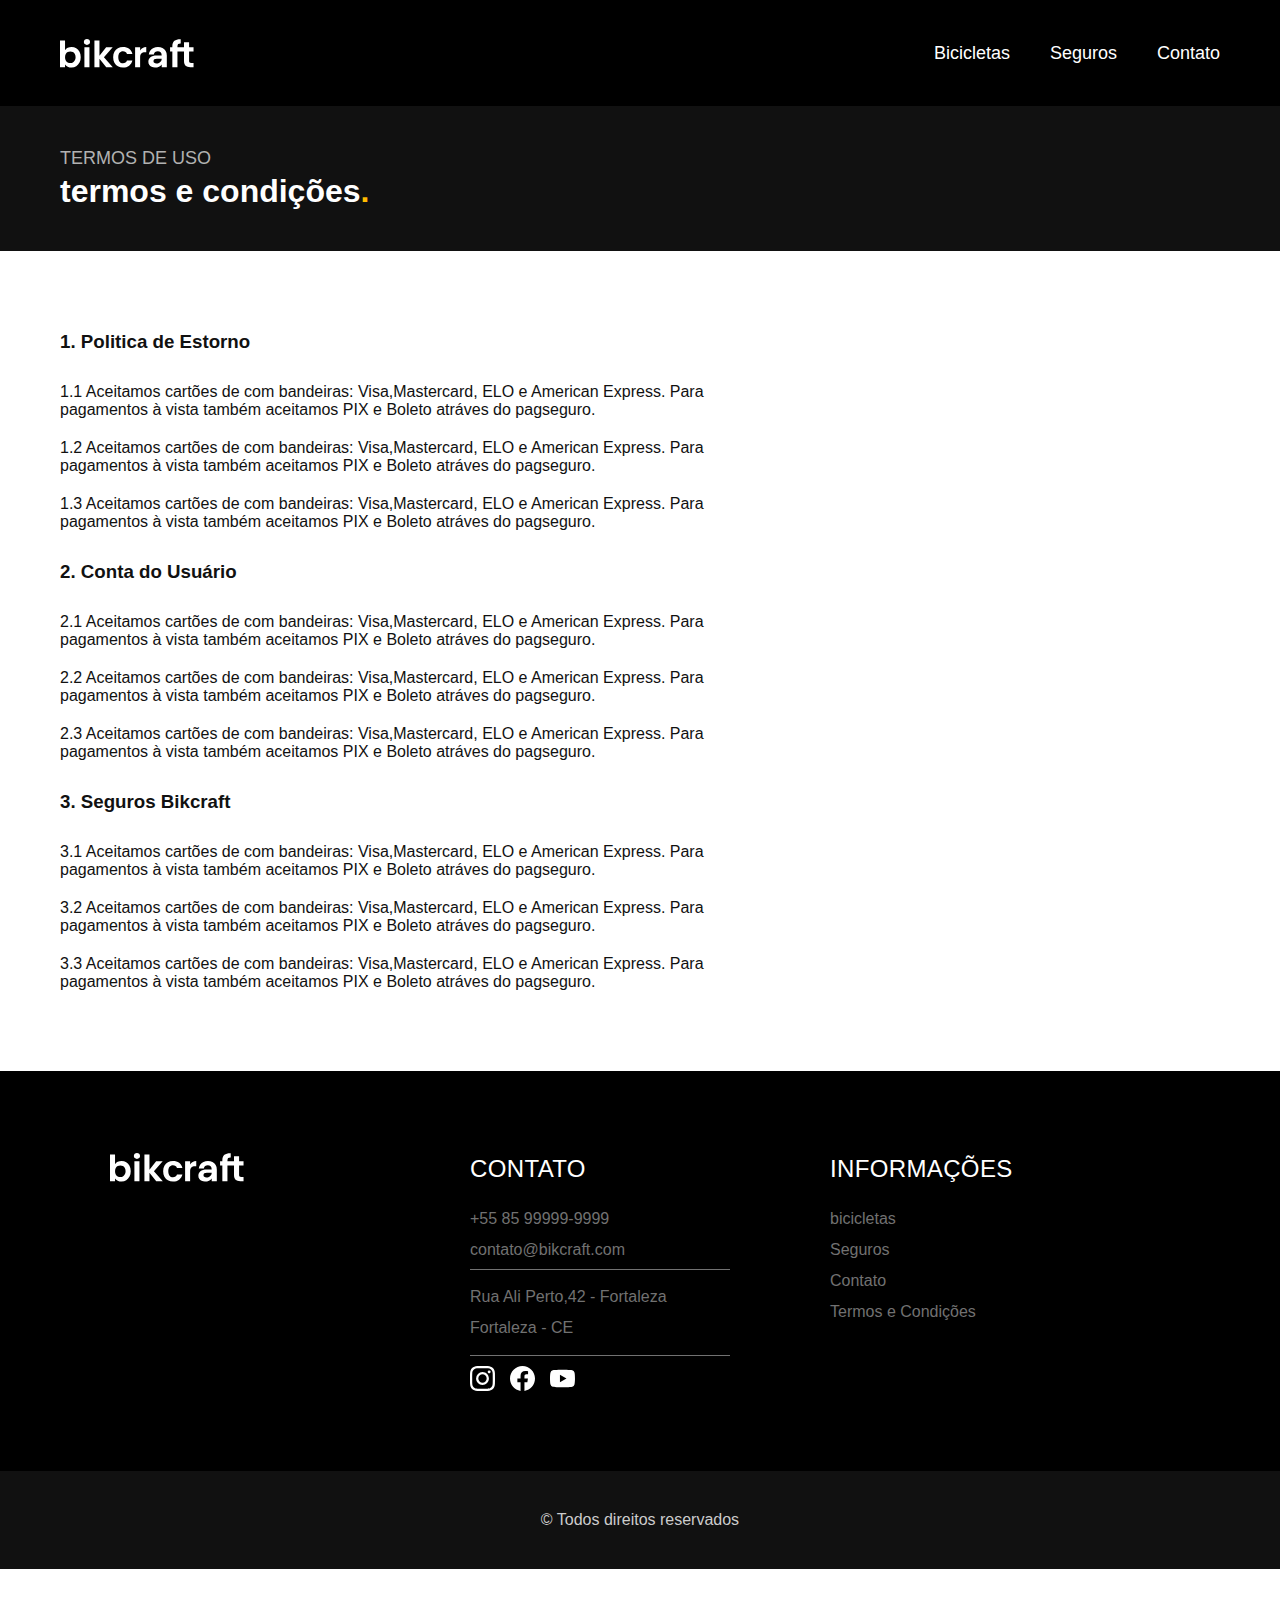
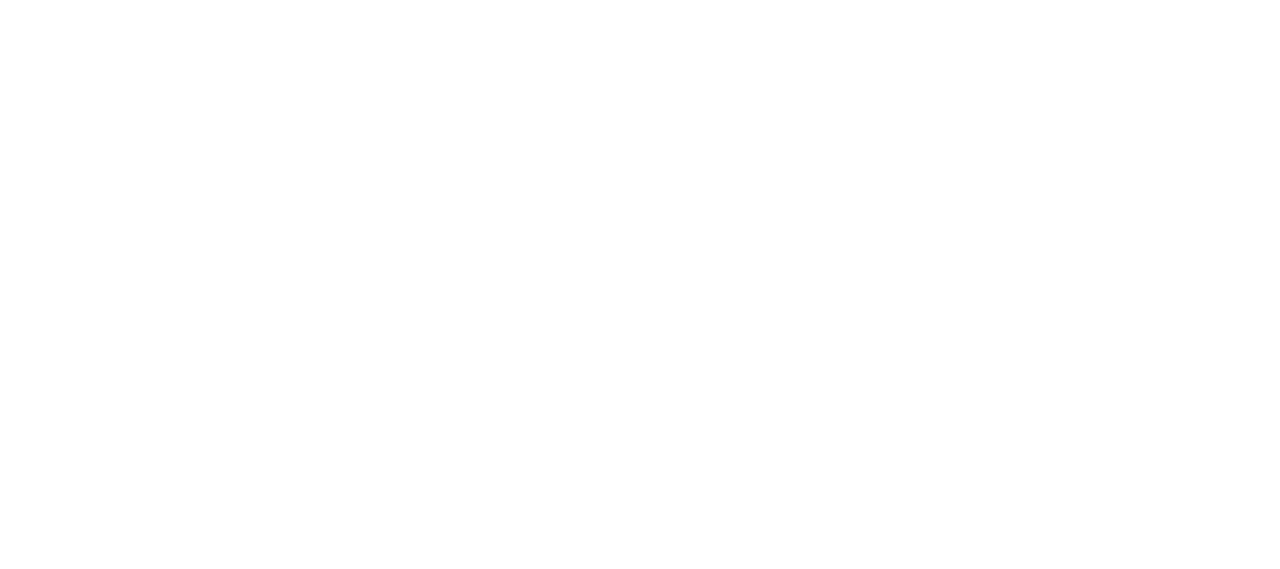
==== termos.html @ 2a8d365b "Adição Termos e Condições" ====
<!DOCTYPE html>
<html lang="pt-br">

<head>
  <meta charset="UTF-8">
  <meta name="viewport" content="width=device-width, initial-scale=1.0">

  <title>Bikcraft - Bicicletas Elétricas</title>
  <meta name="description" content="Bicicletas elétricas de alta precisão e qualidade,  feitas sob medida para o cliente. Explore o mundo na sua velocidade com a Bikcraft.">

  <link rel="stylesheet" href="./css/style.css">
</head>

<body>
  <header class="header-bg">
    <div class="header container-1">
      <a href="./">
        <img src="./img/bikcraft.svg" alt="Bikcraft">
      </a>

      <nav aria-label="primaria">
        <ul class="header-menu font-1-m cor-0">
          <li><a href="./bicicletas.html">Bicicletas</a></li>
          <li><a href="./seguros.html">Seguros</a></li>
          <li><a href="./contato.html">Contato</a></li>
        </ul>
      </nav>
    </div>
  </header>

  <section class="termos-bg" aria-label="termos e condições">
    <div class="termos container-1">
      <p class="font-2-m cor-5">Termos de uso</p>
      <h2 class="font-1-xl cor-0">termos e condições<span class="cor-p1">.</span></h2>
    </div>
  </section>

  <main class="container-1">
    <div class="termos-conteudo">
      <h3> 1. Politica de Estorno</h3>
      <p> 1.1 Aceitamos cartões de com bandeiras: Visa,Mastercard, ELO e American Express. Para pagamentos à vista também aceitamos PIX e Boleto atráves do pagseguro.</p>
      <p> 1.2 Aceitamos cartões de com bandeiras: Visa,Mastercard, ELO e American Express. Para pagamentos à vista também aceitamos PIX e Boleto atráves do pagseguro.</p>
      <p> 1.3 Aceitamos cartões de com bandeiras: Visa,Mastercard, ELO e American Express. Para pagamentos à vista também aceitamos PIX e Boleto atráves do pagseguro.</p>

      <h3> 2. Conta do Usuário</h3>
      <p> 2.1 Aceitamos cartões de com bandeiras: Visa,Mastercard, ELO e American Express. Para pagamentos à vista também aceitamos PIX e Boleto atráves do pagseguro.</p>
      <p> 2.2 Aceitamos cartões de com bandeiras: Visa,Mastercard, ELO e American Express. Para pagamentos à vista também aceitamos PIX e Boleto atráves do pagseguro.</p>
      <p> 2.3 Aceitamos cartões de com bandeiras: Visa,Mastercard, ELO e American Express. Para pagamentos à vista também aceitamos PIX e Boleto atráves do pagseguro.</p>

      <h3> 3. Seguros Bikcraft</h3>
      <p> 3.1 Aceitamos cartões de com bandeiras: Visa,Mastercard, ELO e American Express. Para pagamentos à vista também aceitamos PIX e Boleto atráves do pagseguro.</p>
      <p> 3.2 Aceitamos cartões de com bandeiras: Visa,Mastercard, ELO e American Express. Para pagamentos à vista também aceitamos PIX e Boleto atráves do pagseguro.</p>
      <p> 3.3 Aceitamos cartões de com bandeiras: Visa,Mastercard, ELO e American Express. Para pagamentos à vista também aceitamos PIX e Boleto atráves do pagseguro.</p>
    </div>
  </main>

  <footer class="rodape">
    <div class="rodape-lista container-1">
      <div>
        <a href="./">
          <img src="./img/bikcraft.svg" alt="Bikcraft">
        </a>
      </div>
      <div class="font-2-s cor-7">
        <h3 class="font-2-l-b cor-0">Contato</h3>
        <a href="+5585999999999">+55 85 99999-9999</a>
        <p>contato@bikcraft.com</p>
        <span class="span">Rua Ali Perto,42 - Fortaleza
          <span>Fortaleza - CE</span></span>
        <ul class="rodape-redes">
          <li><img src="./img/redes/instagram.svg" alt="icone-insta"></li>
          <li><img src="./img/redes/facebook.svg" alt="icone-fc"></li>
          <li><img src="./img/redes/youtube.svg" alt="icone-yt"></li>
        </ul>
      </div>
      <div>
        <h3 class="font-2-l-b cor-0">Informações</h3>
        <ul class="rodape-info font-2-s cor-7">
          <li>bicicletas</li>
          <li>Seguros</li>
          <li>Contato</li>
          <li>Termos e Condições</li>
        </ul>
      </div>
    </div>
    <div class="rodape-final">
      <p class="container-1">&copy; Todos direitos reservados</p>
    </div>
  </footer>


</body>

</html>
---- css/style.css ----
@import "./global/reset.css";
@import "./utilidades/tipografia.css";
@import "./utilidades/cores.css";

@import "./global/header.css";

/* Utilidades */
@import "./utilidades/componentes.css";

/* Home */
@import "./home/introducao.css";
@import "./home/tecnologia.css";
@import "./home/parceiros.css";
@import "./home/depoimentos.css";
@import "./home/rodape.css";

/* bicicletas */
@import "./bicicletas/bicicletas-lista.css";
@import "./bicicletas/bicicletas.css";

/* Seguros */
@import "./seguros/seguros.css";

/* Termos e Condições */
@import "./termos/termos.css";
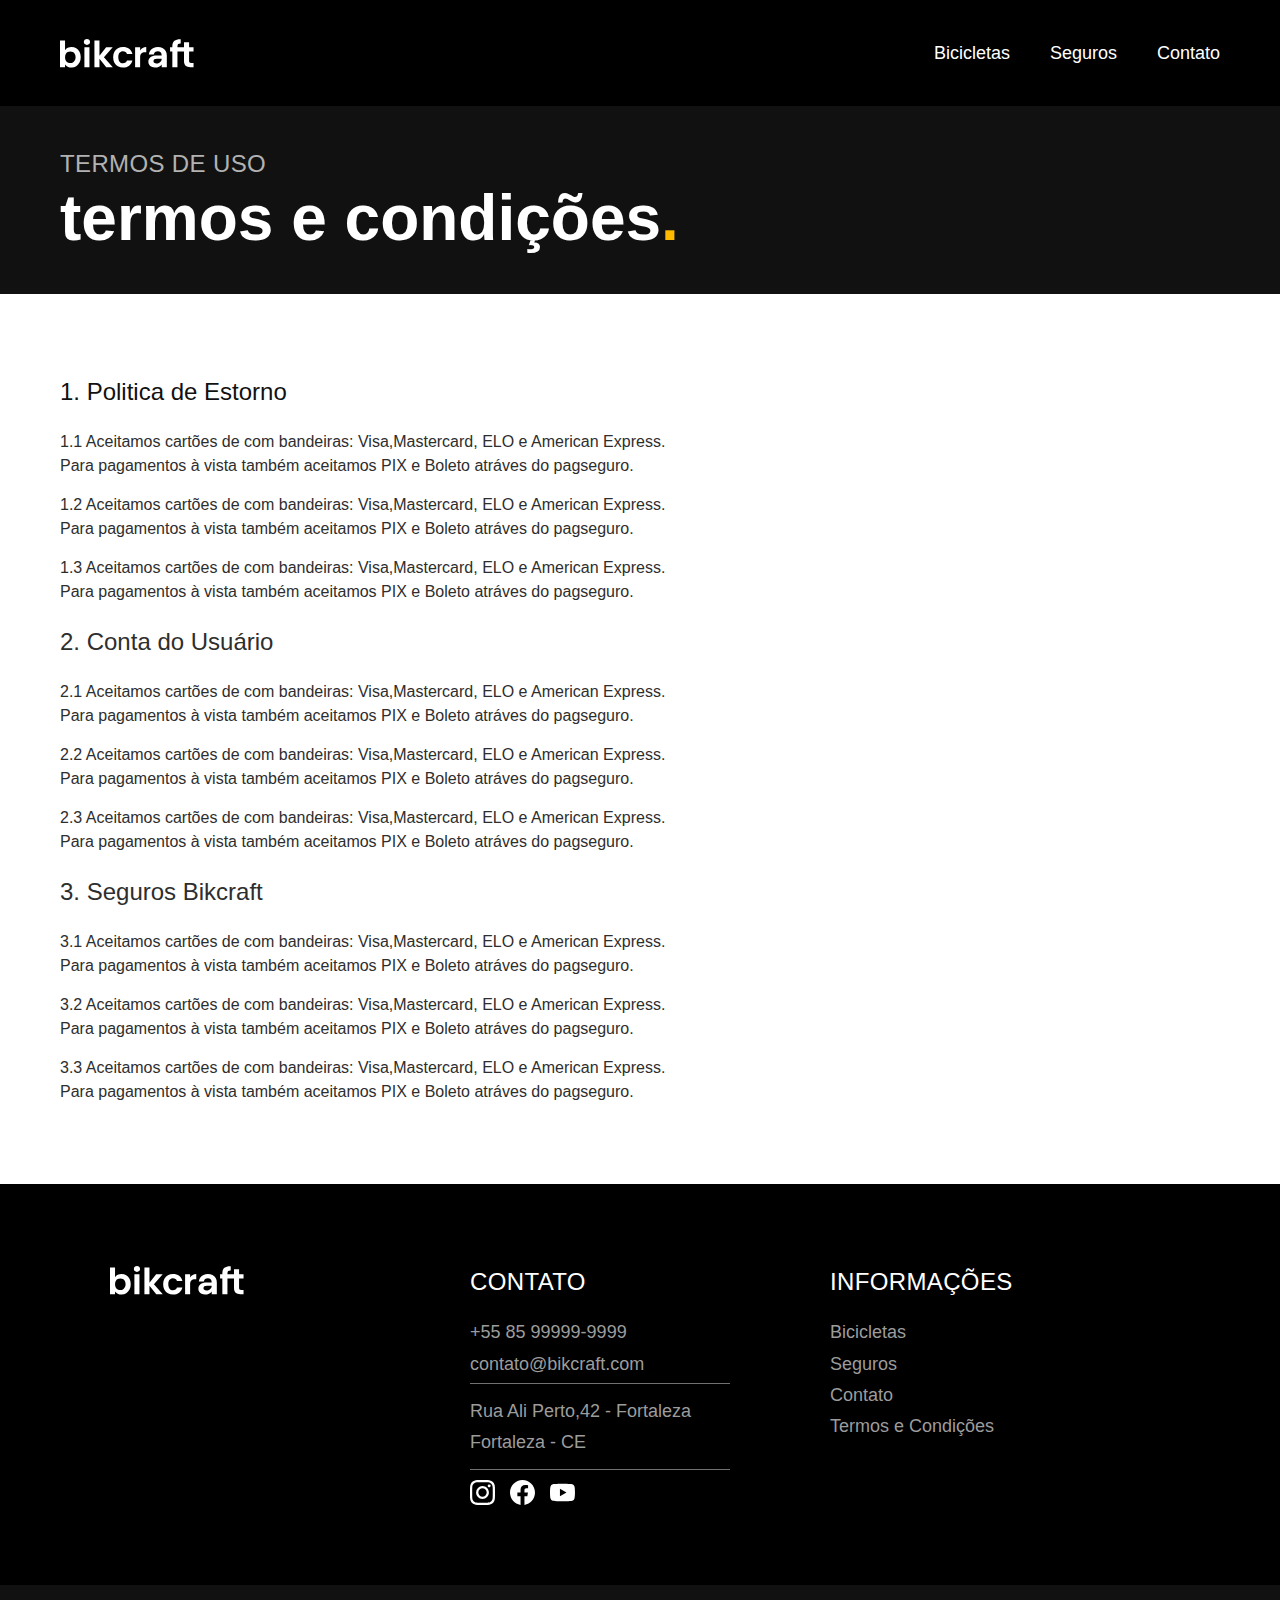
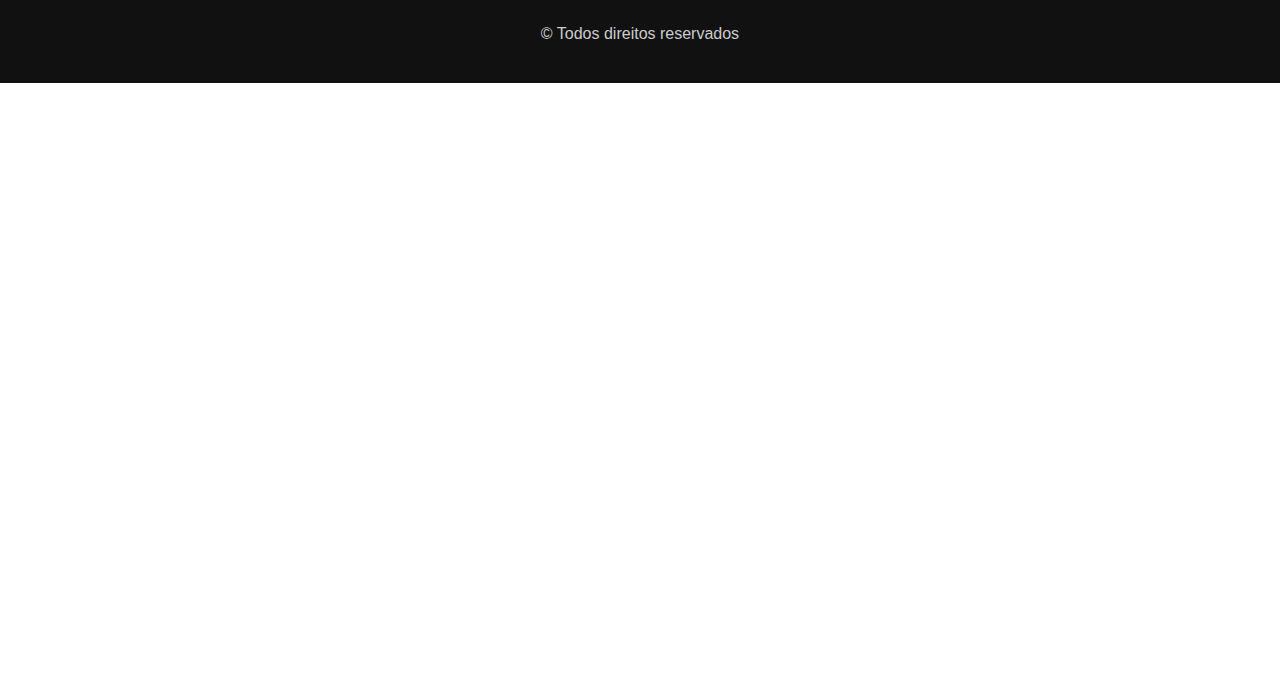
==== commit bd9ced37: "update font footer + termos" ====
--- a/termos.html
+++ b/termos.html
@@ -30,24 +30,24 @@
 
   <section class="termos-bg" aria-label="termos e condições">
     <div class="termos container-1">
-      <p class="font-2-m cor-5">Termos de uso</p>
-      <h2 class="font-1-xl cor-0">termos e condições<span class="cor-p1">.</span></h2>
+      <p class="font-2-l-b cor-5">Termos de uso</p>
+      <h1 class="font-1-xxl cor-0">termos e condições<span class="cor-p1">.</span></h1>
     </div>
   </section>
 
   <main class="container-1">
-    <div class="termos-conteudo">
-      <h3> 1. Politica de Estorno</h3>
+    <div class="termos-conteudo font-2-s cor-10">
+      <h2 class="font-1-l cor-11"> 1. Politica de Estorno</h2>
       <p> 1.1 Aceitamos cartões de com bandeiras: Visa,Mastercard, ELO e American Express. Para pagamentos à vista também aceitamos PIX e Boleto atráves do pagseguro.</p>
       <p> 1.2 Aceitamos cartões de com bandeiras: Visa,Mastercard, ELO e American Express. Para pagamentos à vista também aceitamos PIX e Boleto atráves do pagseguro.</p>
       <p> 1.3 Aceitamos cartões de com bandeiras: Visa,Mastercard, ELO e American Express. Para pagamentos à vista também aceitamos PIX e Boleto atráves do pagseguro.</p>
 
-      <h3> 2. Conta do Usuário</h3>
+      <h2 class="font-1-l"> 2. Conta do Usuário</h2>
       <p> 2.1 Aceitamos cartões de com bandeiras: Visa,Mastercard, ELO e American Express. Para pagamentos à vista também aceitamos PIX e Boleto atráves do pagseguro.</p>
       <p> 2.2 Aceitamos cartões de com bandeiras: Visa,Mastercard, ELO e American Express. Para pagamentos à vista também aceitamos PIX e Boleto atráves do pagseguro.</p>
       <p> 2.3 Aceitamos cartões de com bandeiras: Visa,Mastercard, ELO e American Express. Para pagamentos à vista também aceitamos PIX e Boleto atráves do pagseguro.</p>
 
-      <h3> 3. Seguros Bikcraft</h3>
+      <h2 class="font-1-l"> 3. Seguros Bikcraft</h2>
       <p> 3.1 Aceitamos cartões de com bandeiras: Visa,Mastercard, ELO e American Express. Para pagamentos à vista também aceitamos PIX e Boleto atráves do pagseguro.</p>
       <p> 3.2 Aceitamos cartões de com bandeiras: Visa,Mastercard, ELO e American Express. Para pagamentos à vista também aceitamos PIX e Boleto atráves do pagseguro.</p>
       <p> 3.3 Aceitamos cartões de com bandeiras: Visa,Mastercard, ELO e American Express. Para pagamentos à vista também aceitamos PIX e Boleto atráves do pagseguro.</p>
@@ -61,25 +61,25 @@
           <img src="./img/bikcraft.svg" alt="Bikcraft">
         </a>
       </div>
-      <div class="font-2-s cor-7">
+      <div class="font-2-m cor-6">
         <h3 class="font-2-l-b cor-0">Contato</h3>
-        <a href="+5585999999999">+55 85 99999-9999</a>
-        <p>contato@bikcraft.com</p>
+        <a href="tell:+5585999999999">+55 85 99999-9999</a>
+        <p>contato@bikcraft.com</p> <!-- link(a) + email: -->
         <span class="span">Rua Ali Perto,42 - Fortaleza
           <span>Fortaleza - CE</span></span>
         <ul class="rodape-redes">
-          <li><img src="./img/redes/instagram.svg" alt="icone-insta"></li>
-          <li><img src="./img/redes/facebook.svg" alt="icone-fc"></li>
-          <li><img src="./img/redes/youtube.svg" alt="icone-yt"></li>
+          <li><a href="#"><img src="./img/redes/instagram.svg" alt="icone-insta"></a></li>
+          <li><a href="#"><img src="./img/redes/facebook.svg" alt="icone-fc"></a></li>
+          <li><a href="#"><img src="./img/redes/youtube.svg" alt="icone-yt"></a></li>
         </ul>
       </div>
       <div>
         <h3 class="font-2-l-b cor-0">Informações</h3>
-        <ul class="rodape-info font-2-s cor-7">
-          <li>bicicletas</li>
-          <li>Seguros</li>
-          <li>Contato</li>
-          <li>Termos e Condições</li>
+        <ul class="rodape-info font-2-m cor-6">
+          <li><a href="./bicicletas.html">Bicicletas</a></li>
+          <li><a href="./seguros.html">Seguros</a></li>
+          <li><a href="./contato.html">Contato</a></li>
+          <li><a href="./termos.html">Termos e Condições</a></li>
         </ul>
       </div>
     </div>
